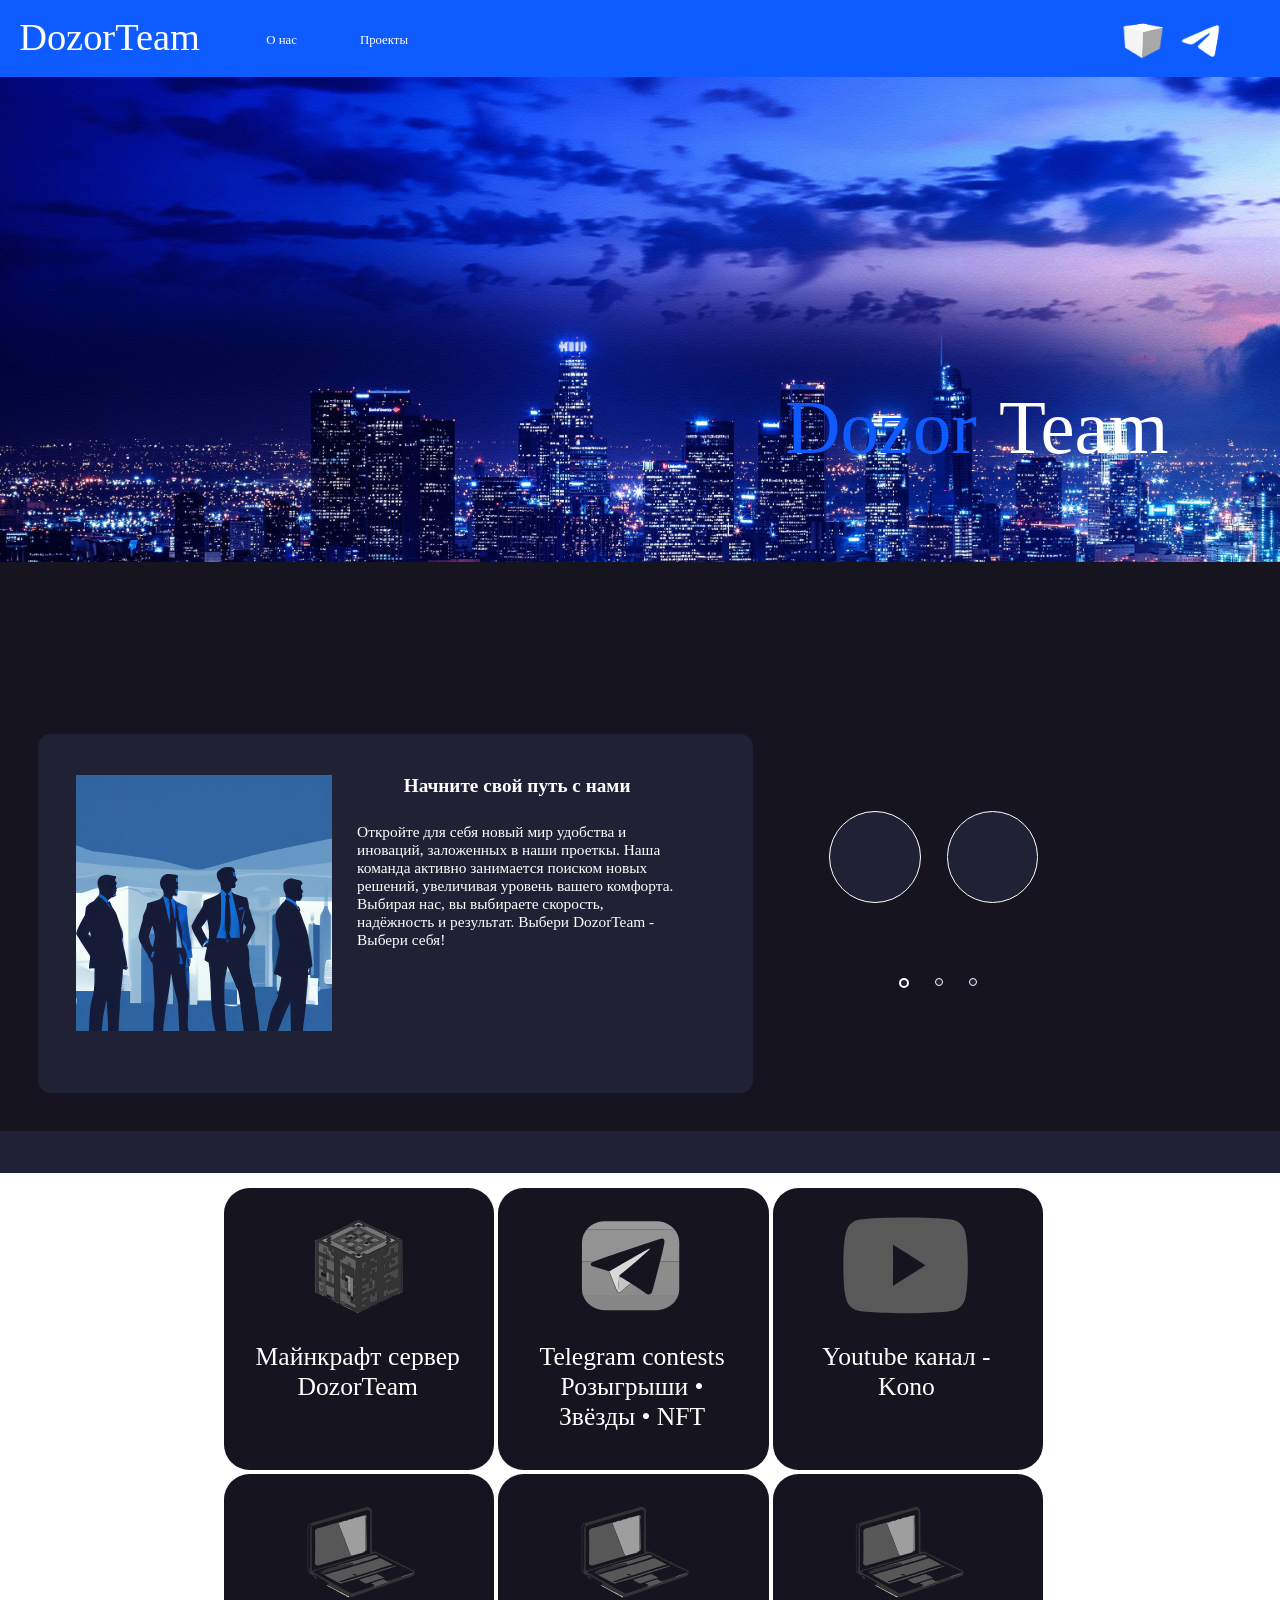
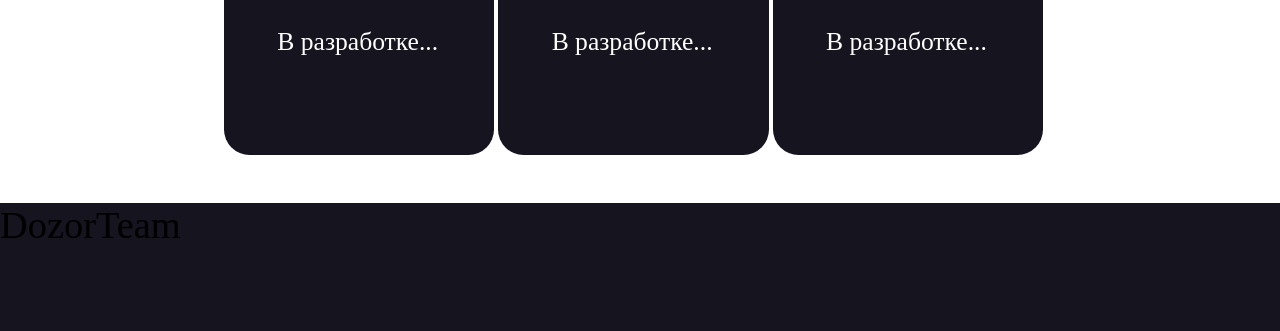
==== index.html @ d9e60469 "Rename dozor_main.html to index.html" ====
<!DOCTYPE html>
<html lang="ru">
<head>
    <meta charset="UTF-8">
    <meta name="viewport" content="widht=device-widht, initial-scale=1.0">
    <title>DozorTeam</title>
    <link rel="stylesheet" href="style.css">
    <script src="scripto.js"></script>

</head>

<body>
    <div id="head">
        <p id="coma">.</p>
        <div id="name"><p id="main_name">DozorTeam</p></div>
        <div id="us"><p id="head_txt">О нас</p></div>
        <div id="prjkts"><p id="head_txt">Проекты</p></div>
        <div id="tg"><img id="tg_pic" src="tg.png" alt=""></div>
        <div id="minecrafto"><img id="mino_pic" src="mino.svg" alt=""></div>
    </div>
    <article id="Empier">



        <p id="doz_t">Dozor</text><text id="d_team">Team</p>


    </article>

    <article class="posts">

        <div id="headline"><text>Корпорация — начинается с тебя</text></div>
        




        <div id="pics"> 

            <div class="about_us">
                 <div id="coma">.</div>
                <div id="pic_text">

                    <div id="pic">
                        <img id="blya" src="pic1.jpg" alt="">
                    </div>
                    <div id="text_about">
                        <div id="pre">Начните свой путь с нами</div>
                        <p id="general">Откройте для себя новый мир удобства и иноваций, заложенных в наши проеткы. Наша команда активно занимается поиском новых решений, увеличивая уровень вашего комфорта. Выбирая нас, вы выбираете скорость, надёжность и результат. Выбери DozorTeam - Выбери себя!</p>
                    </div>

                </div>

            </div>


            <div id="choose_page">
                <div id="circle_1">
                    <p id="f"> .</p>
                    
                    <text id="text_1"><<</text>
                </div>
                <div id="circle_2">
                    <p id="f"> .</p>
                    
                    <text id="text_1">>></text>
                </div>
                <div id="block_O">
                    <div id="small_1O" class="small_12O"></div>
                    <div id="small_2O" class="small_22O"></div>
                    <div id="small_3O" class="small_32O"></div>
                </div>
            </div>
        </div>
        <div id="projects">Наши проеткы</div>
    </article>
    <div id="second_place">
        <div id="coma">.</div>
        <div id="our_projects">
            <div id="project1" class="projects">
                <div class="svg_txt">
                    <div class="project_icons"><img class="size_svg" src="minecraft.svg" alt=""></div>
                    <div id="project_txt"><p id="txt_txt">Майнкрафт сервер DozorTeam</p></div>
                </div>
            </div>
            <div id="project2" class="projects">
                <div class="svg_txt">
                    <div class="project_icons"><img class="size_svg" src="tgcont.svg" alt=""></div>
                    <div id="project_txt"><p id="txt_txt">Telegram contests Розыгрыши • Звёзды • NFT</p></div>
                </div>
            </div>
            <div id="project3" class="projects">
                <div class="svg_txt">
                    <div class="project_icons"><img class="size_svg" src="kono.svg" alt=""></div>
                    <div id="project_txt"><p id="txt_txt">Youtube канал - Kono</p></div>
                </div>
            </div>
            <div id="project4" class="projects">
                <div class="svg_txt">
                    <div class="project_icons"><img class="size_svg" src="laptop.svg" alt=""></div>
                    <div id="project_txt"><p id="txt_txt">В разработке...</p></div>
                </div>
            </div>
            <div id="project5" class="projects">
                <div class="svg_txt">
                    <div class="project_icons"><img class="size_svg" src="laptop.svg" alt=""></div>
                    <div id="project_txt"><p id="txt_txt">В разработке...</p></div>
                </div>
            </div>
            <div id="project6" class="projects">
                <div class="svg_txt">
                    <div class="project_icons"><img class="size_svg" src="laptop.svg" alt=""></div>
                    <div id="project_txt"><p id="txt_txt">В разработке...</p></div>
                </div>
            </div>
        </div>
        <footer>DozorTeam</footer>
    </div>
    


    <script>
const txt = document.querySelector(".posts");


window.addEventListener('scroll', e => {
  if (pageYOffset >= 250) {
    txt.classList.add("op");
  } else {
    txt.classList.remove("op");
  }
});


var but_1 = document.querySelector("#circle_1");
var but_2 = document.querySelector("#circle_2");
var myIMG = document.querySelector("#blya");
var head_text = document.querySelector("#pre");
var general_text = document.querySelector("#general");

var varian_1 = ["Начните свой путь с нами", "Откройте для себя новый мир удобства и иноваций, заложенных в наши проеткы. Наша команда активно занимается поиском новых решений, увеличивая уровень вашего комфорта. Выбирая нас, вы выбираете скорость, надёжность и результат. Выбери DozorTeam - Выбери себя!"];
var varian_2 = ["ты залупа ебаная", "мегакорпорации дозортим похуй на своих клиентов, вот у команды специалистов будто нет работы на клиентов работать. Пошёл ты на хуй, хуй старый!"];
var varian_3 = ["Пошёл ты на хуй", "Пососи хуйца, ты, позорный хуй. Иди мамке по дому помоги, а не в игрушки тут играй и не в телеграмме свои звёзды покупай по 5 копеек. Чтоб тебе пусто было. Настоящие развитие начинается там - где ты идёшь нахуй!"];


var point1 = document.querySelector("#small_1O")
var point2 = document.querySelector("#small_2O")
var point3 = document.querySelector("#small_3O")

point2.classList.remove("small_22O");
point3.classList.remove("small_32O");



but_2.onclick = function() {
    var mySRC = myIMG.getAttribute("src");
    if (mySRC === "pic1.jpg") {
myIMG.setAttribute("src", "pic2.jpg");
point1.classList.remove("small_12O");
point2.classList.add("small_22O");
head_text.textContent = varian_2[0];
general_text.textContent = varian_2[1];
    } else if ((mySRC === "pic2.jpg")){
myIMG.setAttribute("src", "pic3.jpg");
point2.classList.remove("small_22O");
point3.classList.add("small_32O");
head_text.textContent = varian_3[0];
general_text.textContent = varian_3[1];
    } else {
myIMG.setAttribute("src", "pic1.jpg");
point3.classList.remove("small_32O");
point1.classList.add("small_12O");
head_text.textContent = varian_1[0];
general_text.textContent = varian_1[1];
    };
};

but_1.onclick = function() {
    var mySRC = myIMG.getAttribute("src");
    if (mySRC === "pic1.jpg") {
myIMG.setAttribute("src", "pic3.jpg");
point1.classList.remove("small_12O");
point3.classList.add("small_32O");
head_text.textContent = varian_3[0];
general_text.textContent = varian_3[1];
    } else if ((mySRC === "pic3.jpg")){
myIMG.setAttribute("src", "pic2.jpg");
point3.classList.remove("small_32O");
point2.classList.add("small_22O");
head_text.textContent = varian_2[0];
general_text.textContent = varian_2[1];
    } else {
myIMG.setAttribute("src", "pic1.jpg");
point2.classList.remove("small_22O");
point1.classList.add("small_12O");
head_text.textContent = varian_1[0];
general_text.textContent = varian_1[1];
    };
};




</script>
</body>

</html>
---- style.css ----
body {
    background-image: url(sky.jpg);
    background-attachment: fixed;
    background-size: cover;
    padding: 0%;
    margin: 0%;
    position: relative;
    box-sizing: border-box;
    aspect-ratio:initial;
    user-select:none;
    font-family: Calibri;
}

#head {

    width: 100%;
    height: 6vw;
    background-color: rgb(14, 91, 255);
    position: fixed;
    top: 0;
}
#name {
    height: 4.5vw;
    width: 15%;
    float: left;
}
#main_name {
    font-family: Calibri;
    font-size: 3vw;
    color: white;
    margin-left: 1.5vw;
    margin-top: 0.3vw;
}
#us {
    height: 4.5vw;
    width: 8%;
    float: left;
    margin-left: 3vw;
}
#prjkts {
    height: 4.5vw;
    width: 8%;
    float: left;
}
#head_txt {
    color: #ffffff;
    font-size: 1vw;
    text-align: center;
    margin-top: 1.7vw;
}
#head_txt:hover {
    color: #ffffff;
    font-size: 1.3vw;
    text-align: center;
    margin-top: 1.3vw;

}
#tg {
    height: 4.5vw;
    width: 4.5vw;
    float: right;
    margin-right: 4vw;
}
#tg_pic {
    width: 4vw;
    height: 4vw;
    margin: 0.3vw;

}
#tg_pic:hover {
    width: 3.5vw;
    height: 3.5vw;
    margin: 0.5vw;

}

#minecrafto {
    height: 4.5vw;
    width: 4.5vw;
    float: right;
}
#mino_pic {
    width: 4vw;
    height: 4vw;
    margin: 0.3vw;
}
#mino_pic:hover {
    width: 3.5vw;
    height: 3.5vw;
    margin: 0.5vw;
}





#Empier {

    text-align: end;

}

#doz_t {
    color: rgb(14, 91, 255);
    font-family:Elephant;
    padding-left: 2%;
    padding-right: 2%;
    padding-top: 25%;
    font-size: 6vw;
    margin: 5%;
    padding-bottom: 0%;
    bottom: 0%;
}
#d_team {
    color: #ffffff;
    font-family: Elephant;
    padding-left: 2%;
    padding-right: 2%;
    padding-bottom: 0%;
    bottom: 0%;
}



.posts {

    box-sizing: border-box;
    background-color: #15141f;
    border: 0cap solid #ffffff;
    margin-top: 7%;
    box-sizing: border-box;
    height: 45vw;
    color: #15141f00;
    bottom: 0;


}

#headline {
    padding: 4vw;
    font-size: 2.2vw;
    font-family: Calibri;
    overflow: hidden;
}

.op {

    color: aliceblue;

}

#pics {

    margin: 3%;
    background-color: rgba(0, 255, 255, 0);
    height: 28vw;
    width: 93%;

}

.about_us {

    color: rgb(18, 20, 37);
    background-color: rgb(33, 33, 54);
    width: 60%;
    height: 28vw;
    border-radius: 1vw;
    float: left;

}

#coma {opacity: 0; font-size: 0.3vw;}


#pic_text {

    background-color: rgba(0, 0, 0, 0);
    width: 49vw;
    height: 20vw;
    margin: 2.9vw;
}
.about_us:hover {
    
    box-shadow: 4px 4px 8px rgb(255, 255, 255);
}

#pic {

    background-color: rgb(117, 117, 117);
    image-orientation: cover;
    width: 20vw;
    height: 20vw;
    float:left;
    
}
#blya {
    width: 20vw;
    height: 20vw;
}

#text_about {

    background-color: rgba(63, 52, 73, 0);
    height: 20vw;
    width: 29vw;
    float: left;
    font-family: Calibri;
    color:#ffffff ;
    

}

#pre {

    text-align: center;
    font-size: 1.5vw;
    font-weight: bold;

}

#general {

    margin: 2vw;
    font-size: 1.2vw;
}

#choose_page {

    width: 33%;
    height: 28vw;
    float: left;
}
#circle_1 {

    background-color: rgb(33, 33, 54);
    border: 0.1vw solid white;
    border-radius: 7vw;
    margin-top: 6vw;
    margin-right: 1vw;
    margin-left: 6vw;
    width: 7vw;
    height: 7vw;
    float: left;

}
#circle_1:hover {
    border: 0.2vw solid white;
}
#circle_2:hover {
    border: 0.2vw solid white;
}

#f {opacity: 0}
#text_1 {
    margin: 1.8vw;
    font-size: 3vw;
    font-weight: bold;
    position: static;
}
#circle_2 {

    background-color: rgb(33, 33, 54);
    border: 0.1vw solid white;
    border-radius: 7vw;
    margin-top: 6vw;
    margin-right: 6vw;
    margin-left: 1vw;
    width: 7vw;
    height: 7vw;
    float: left;
    

}



#block_O {


    margin-bottom: 0;
    margin-left: 10.4vw;
    height: 2vw;
    width: 10vw;
    position: absolute;
    margin-top: 14vw;

}
#small_1O {

    background-color: rgb(33, 33, 54);
    height: 0.5vw;
    width: 0.5vw;
    border: 0.1vw solid white;
    border-radius: 0.5vw;
    float: left;
    margin: 1vw;
    margin-top: 5vw;
}
#small_2O {
    float: left;
    background-color: rgb(33, 33, 54);
    height: 0.5vw;
    width: 0.5vw;
    border: 0.1vw solid white;
    border-radius: 0.5vw;
    margin: 1vw;
    margin-top: 5vw;
}
#small_3O {
    float: left;
    background-color: rgb(33, 33, 54);
    height: 0.5vw;
    width: 0.5vw;
    border: 0.1vw solid white;
    border-radius: 0.5vw;
    margin: 1vw;
    margin-top: 5vw;
}
.small_12O {

    background-color: rgb(33, 33, 54);
    height: 0.5vw;
    width: 0.5vw;
    border: 0.2vw solid white !important;
    border-radius: 0.5vw;
    float: left;
    margin: 1vw;
    margin-top: 5vw;
}
.small_22O {
    float: left;
    background-color: rgb(33, 33, 54);
    height: 0.5vw;
    width: 0.5vw;
    border: 0.2vw solid white !important;
    border-radius: 0.5vw;
    margin: 1vw;
    margin-top: 5vw;
}
.small_32O {
    float: left;
    background-color: rgb(33, 33, 54);
    height: 0.5vw;
    width: 0.5vw;
    border: 0.2vw solid white !important;
    border-radius: 0.5vw;
    margin: 1vw;
    margin-top: 5vw;
}
#projects {
    background-color: rgb(33, 33, 54);
    font-size: 2.8vw;
    text-align: center;
    font-family: Calibri;

}



#second_place {

    width: 100%;
    height: 48vw;
    top: 0;
}

#our_projects {

    width: 64%;
    height: 45vw;
    margin-top: 2.65vw;
    margin-bottom: 4vw;
    margin-left: 17.5vw;
    
}

.projects {
    background-color: #15141f;
    border-radius: 2vw;

}

.projects:hover {box-shadow: 2px 2px 6px #ffffff;}

#project1 {
    height: 22vw;
    width: 33%;
    float: left;
    margin-right: 0.495%;
    margin-bottom: 0.3vw;
    margin-top: 1vw;
    
}
#project2 {
    height: 22vw;
    width: 33%;
    float: left;
    margin-right: 0.495%;
    margin-bottom: 0.3vw;
    margin-top: 1vw;
}
#project3 {
    height: 22vw;
    width: 33%;
    float: left;
    margin-bottom: 0.3vw;
    margin-top: 1vw;
}
#project4 {
    height: 22vw;
    width: 33%;
    float: left;
    margin-right: 0.495%;
    margin-bottom: 0.3vw;
}
#project5 {
    height: 22vw;
    width: 33%;
    float: left;
    margin-right: 0.495%;
    margin-bottom: 0.3vw;
}
#project6 {
    height: 22vw;
    width: 33%;
    float: left;
    margin-bottom: 0.3vw;
}

.svg_txt {

    margin: 2vw;
    width: 80%;
    height: 18vw;

}
.project_icons {

    width: 100%;
    height: 8vw;
    
}
.size_svg {
    width: 100%;
    height: 8vw;
}

.project_txt {

    width: 100%;
    height: 10vw;
    background-color: lightskyblue;

}
#txt_txt {

    color: #ffffff;
    font-family: Calibri;
    font-size: 2vw;
    text-align: center;

}




footer {
    background-color: #15141f;
    width: 100%;
    height: 10vw;
    color:black;
    text-align: left;
    font-size: 3vw;
}
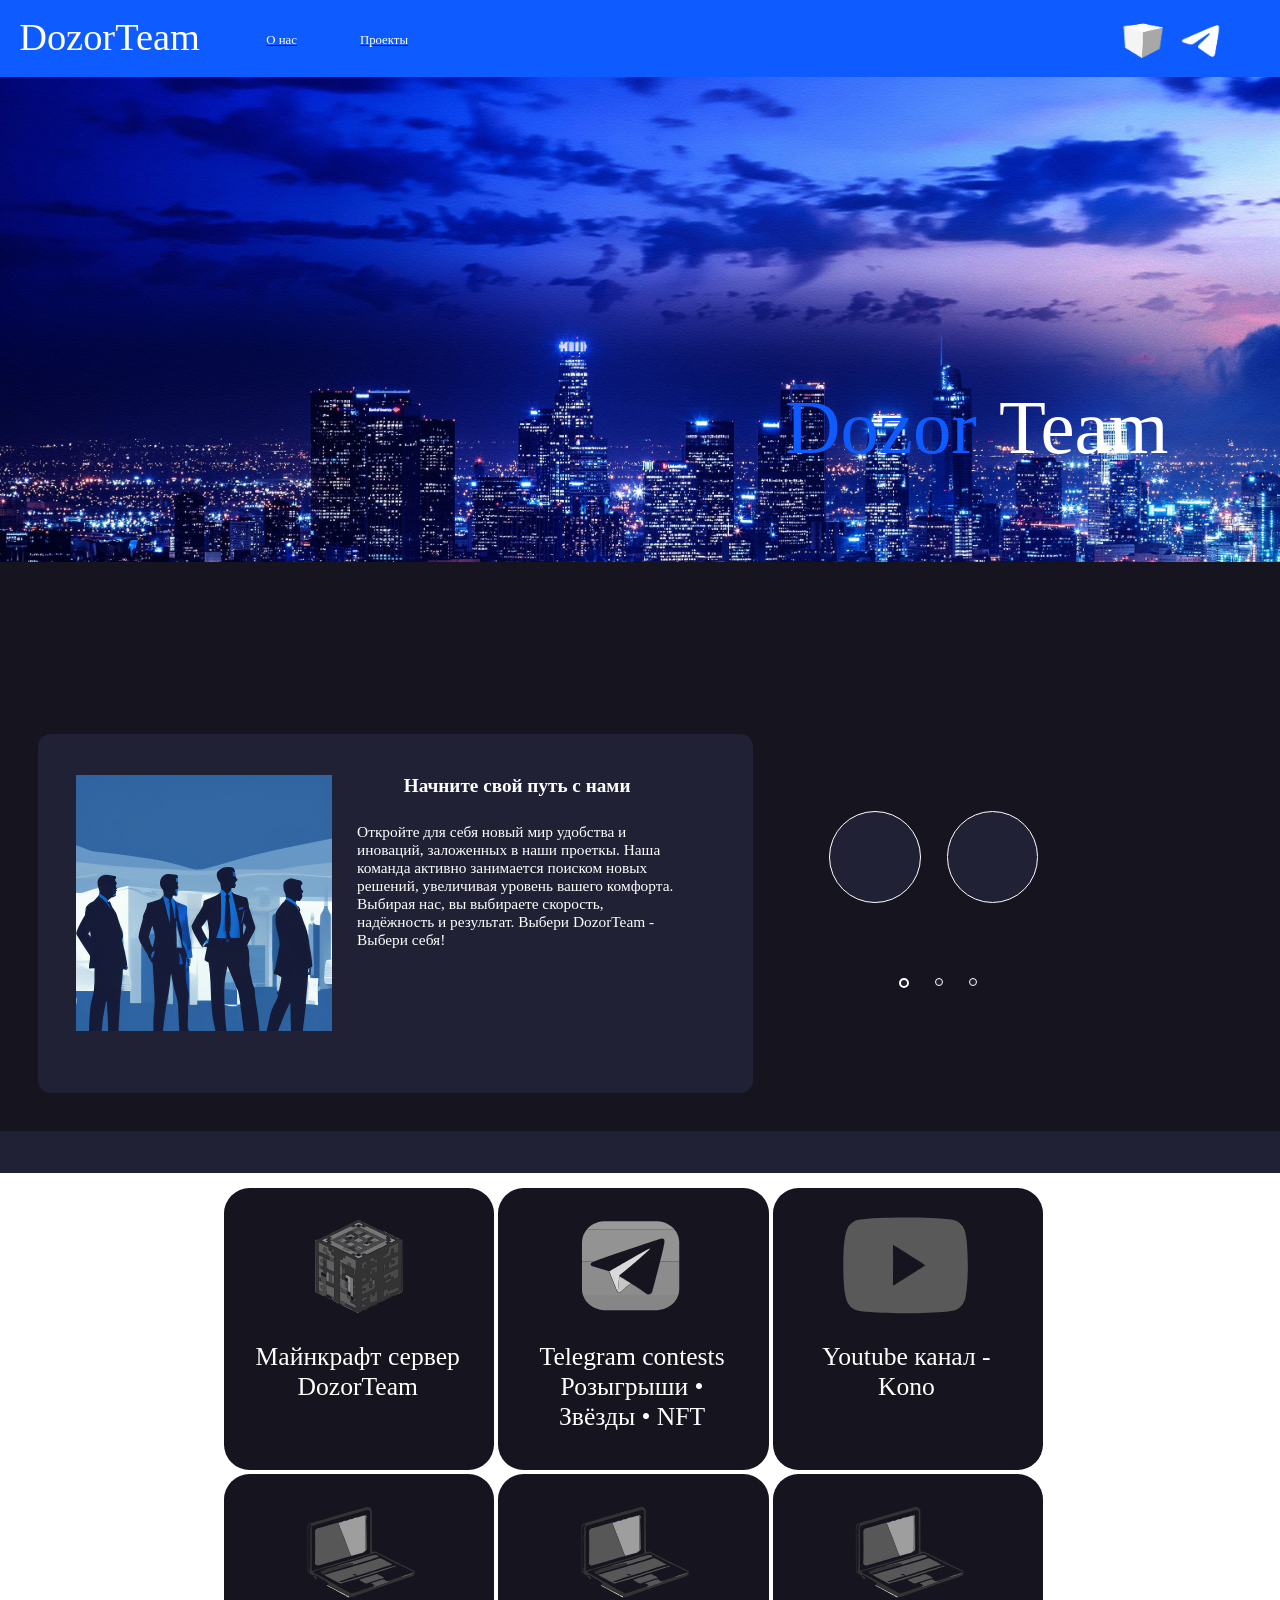
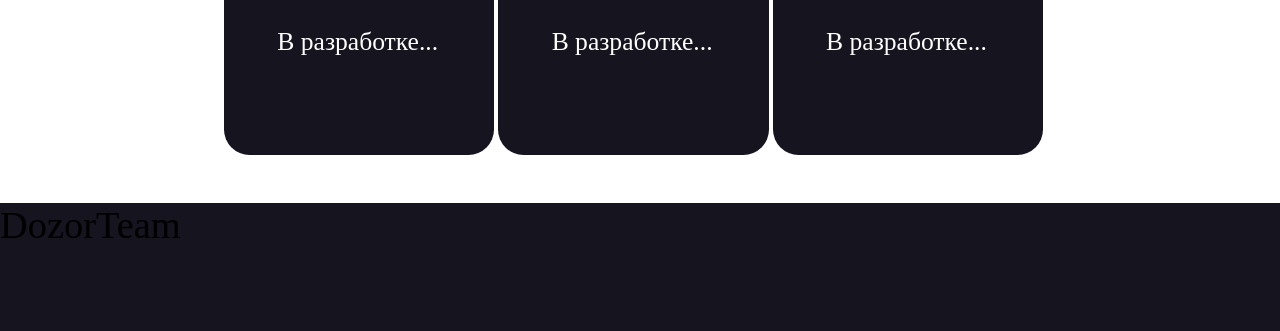
==== commit 3909a14f: "Update index.html" ====
--- a/index.html
+++ b/index.html
@@ -13,8 +13,8 @@
     <div id="head">
         <p id="coma">.</p>
         <div id="name"><p id="main_name">DozorTeam</p></div>
-        <div id="us"><p id="head_txt">О нас</p></div>
-        <div id="prjkts"><p id="head_txt">Проекты</p></div>
+        <div id="us"><a href="#headline"><p id="head_txt">О нас</p></a></div>
+        <div id="prjkts"><a href="#small_3O"><p id="head_txt">Проекты</p></a></div>
         <div id="tg"><img id="tg_pic" src="tg.png" alt=""></div>
         <div id="minecrafto"><img id="mino_pic" src="mino.svg" alt=""></div>
     </div>
@@ -56,14 +56,10 @@
 
             <div id="choose_page">
                 <div id="circle_1">
-                    <p id="f"> .</p>
-                    
-                    <text id="text_1"><<</text>
+                    <div id="tringle_1"></div>
                 </div>
                 <div id="circle_2">
-                    <p id="f"> .</p>
-                    
-                    <text id="text_1">>></text>
+                    <div id="tringle_2"></div>
                 </div>
                 <div id="block_O">
                     <div id="small_1O" class="small_12O"></div>
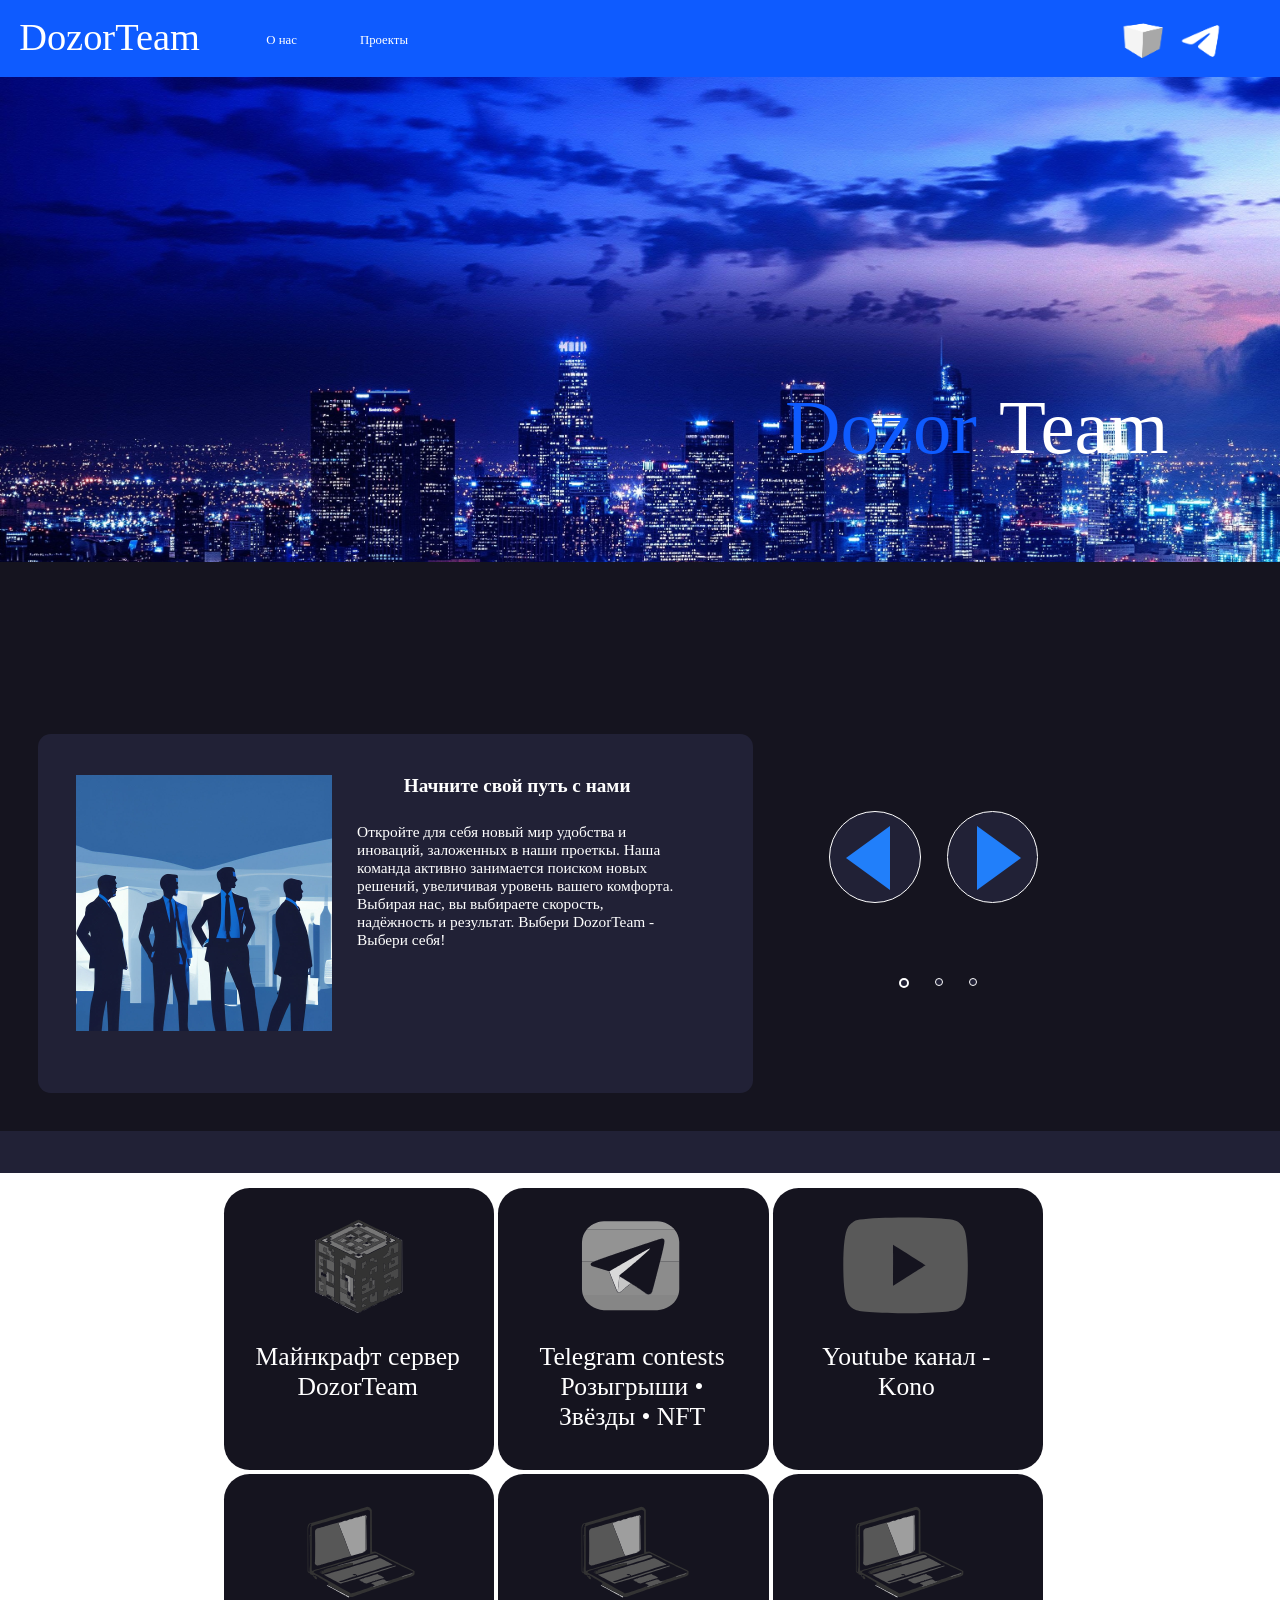
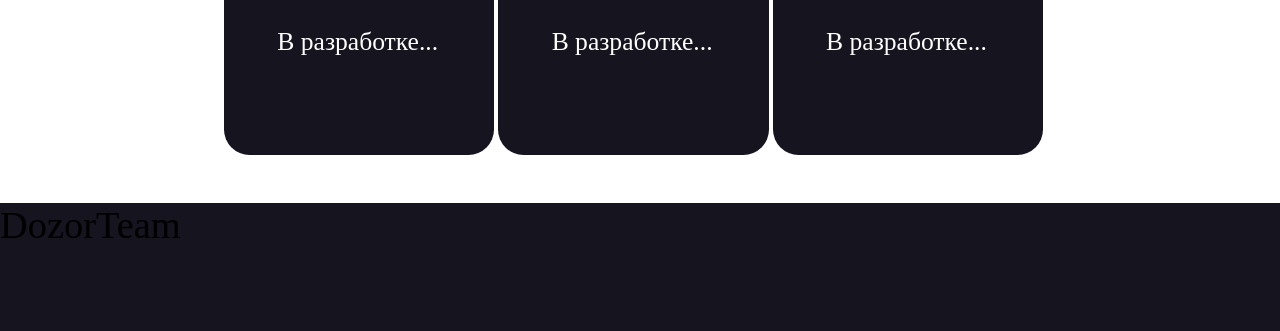
==== commit 3675bcf6: "Update index.html" ====
--- a/index.html
+++ b/index.html
@@ -10,6 +10,15 @@
 </head>
 
 <body>
+
+
+    <div id="orientation-warning" style="display: none;">
+        <div class="warning-content">
+            <h2>Пожалуйста, переверните устройство</h2>
+            <p>Наш сайт оптимизирован для горизонтальной ориентации.</p>
+        </div>
+    </div>
+
     <div id="head">
         <p id="coma">.</p>
         <div id="name"><p id="main_name">DozorTeam</p></div>
@@ -194,6 +203,19 @@
     };
 };
 
+function checkOrientation() {
+    const warning = document.getElementById('orientation-warning');
+    // Проверка: если высота больше ширины — значит вертикально
+    if (window.innerHeight > window.innerWidth) {
+        warning.style.display = 'flex';
+    } else {
+        warning.style.display = 'none';
+    }
+}
+
+window.addEventListener("resize", checkOrientation);
+window.addEventListener("orientationchange", checkOrientation);
+checkOrientation(); // Запуск при загрузке
 
 
 
--- a/style.css
+++ b/style.css
@@ -36,25 +36,32 @@
     width: 8%;
     float: left;
     margin-left: 3vw;
+
 }
 #prjkts {
     height: 4.5vw;
     width: 8%;
     float: left;
+
 }
 #head_txt {
     color: #ffffff;
     font-size: 1vw;
     text-align: center;
     margin-top: 1.7vw;
+
 }
 #head_txt:hover {
     color: #ffffff;
-    font-size: 1.3vw;
+    font-size: 1.1vw;
     text-align: center;
-    margin-top: 1.3vw;
-
-}
+    margin-top: 1.65vw;
+}
+
+a {
+    text-decoration: none ;
+}
+
 #tg {
     height: 4.5vw;
     width: 4.5vw;
@@ -181,7 +188,7 @@
 }
 .about_us:hover {
     
-    box-shadow: 4px 4px 8px rgb(255, 255, 255);
+    box-shadow: 0.1vw 0.1vw 0.2vw rgb(255, 255, 255);
 }
 
 #pic {
@@ -250,13 +257,6 @@
     border: 0.2vw solid white;
 }
 
-#f {opacity: 0}
-#text_1 {
-    margin: 1.8vw;
-    font-size: 3vw;
-    font-weight: bold;
-    position: static;
-}
 #circle_2 {
 
     background-color: rgb(33, 33, 54);
@@ -268,9 +268,44 @@
     width: 7vw;
     height: 7vw;
     float: left;
-    
-
-}
+}
+
+#tringle_2 {
+    
+    width: 0;
+    height: 0;
+    border-top: 2.5vw solid transparent;
+    border-bottom: 2.5vw solid transparent;
+    border-left: 3.5vw solid #217ffa; /* цвет треугольника */
+    border-right: 0 solid transparent;
+    position: static;
+    margin-top: 1.05vw;
+    margin-left: 2.3vw;
+}
+#tringle_1 {
+    
+    width: 0;
+    height: 0;
+    border-top: 2.5vw solid transparent;
+    border-bottom: 2.5vw solid transparent;
+    border-right: 3.5vw solid #217ffa; /* цвет треугольника */
+    border-left: 0 solid transparent;
+    position: static;
+    margin-top: 1.05vw;
+    margin-left: 1.2vw;
+}
+
+
+
+#f {opacity: 0}
+#text_1 {
+    margin: 1.8vw;
+    margin-top: 0;
+    font-size: 3vw;
+    font-weight: bold;
+    position: absolute;
+}
+
 
 
 
@@ -380,7 +415,7 @@
 
 }
 
-.projects:hover {box-shadow: 2px 2px 6px #ffffff;}
+.projects:hover {box-shadow: 0.1vw 0.1vw 0.2vw rgb(255, 255, 255)}
 
 #project1 {
     height: 22vw;
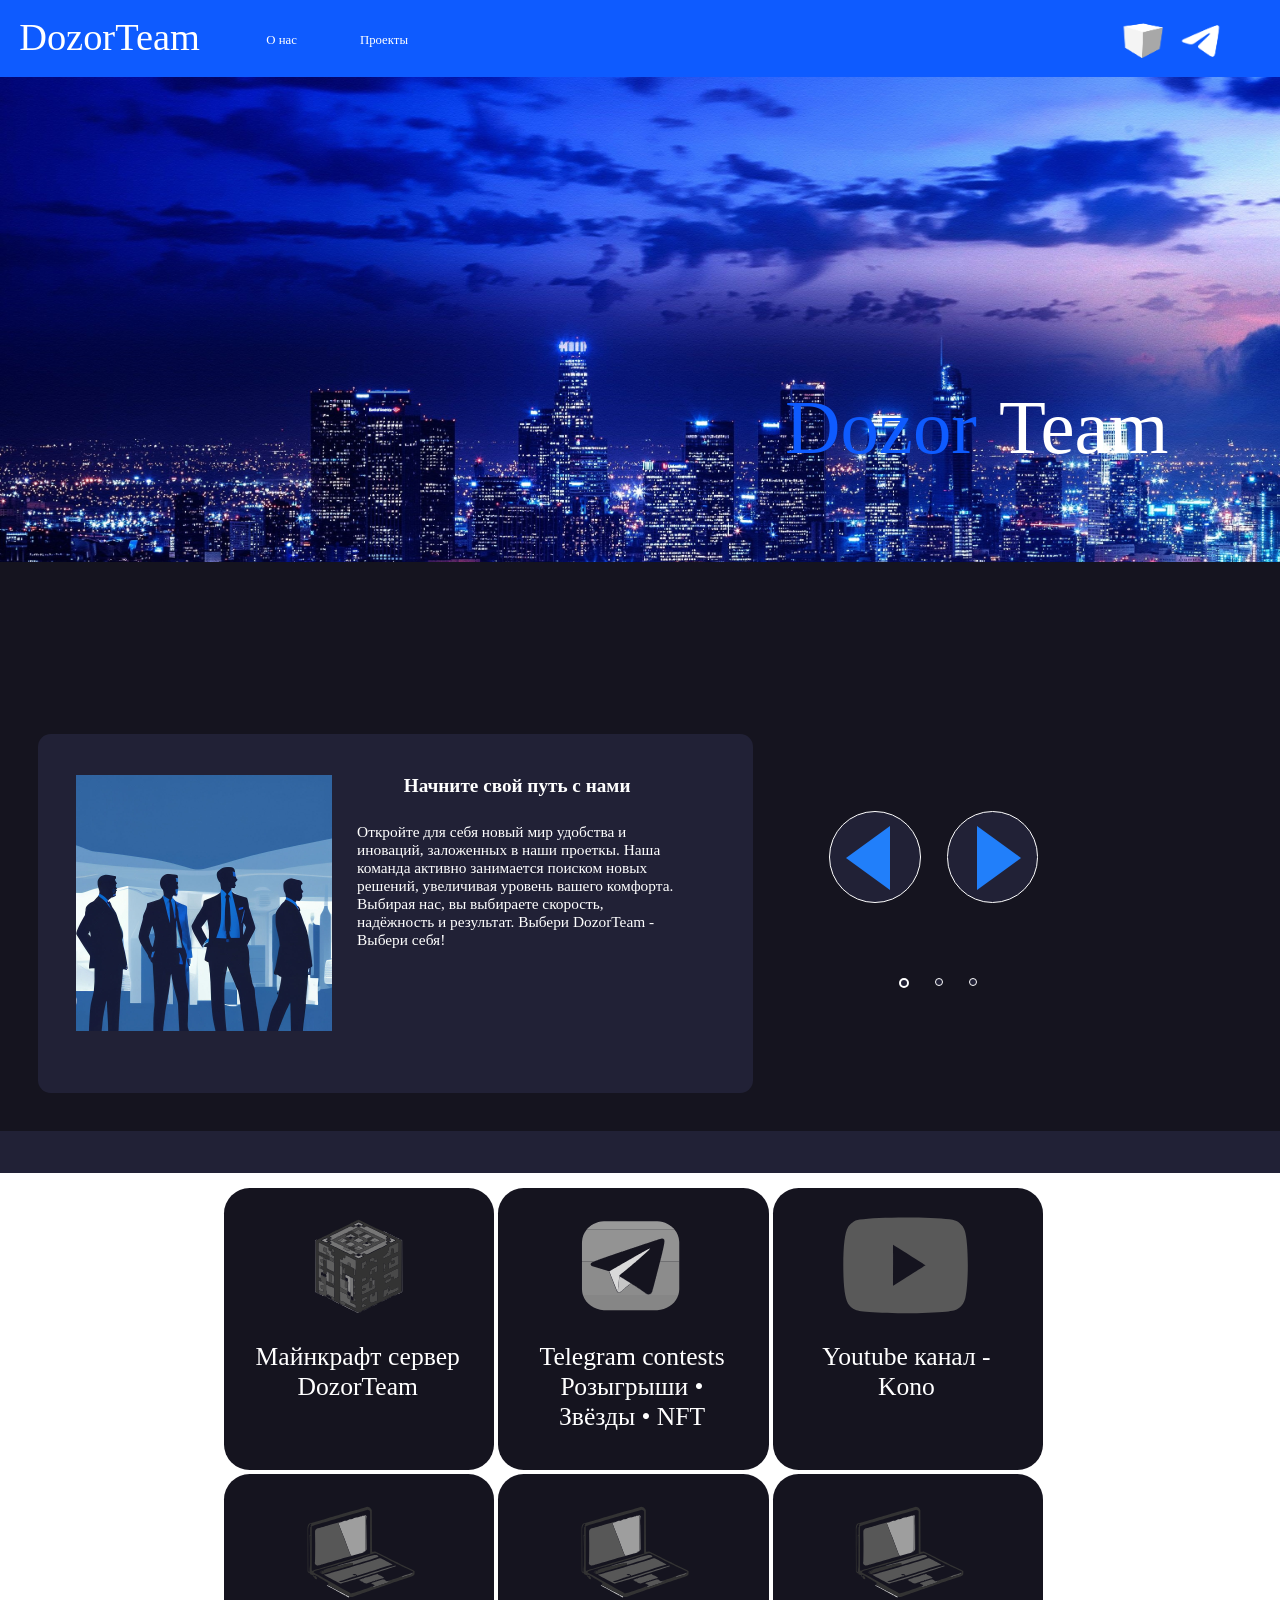
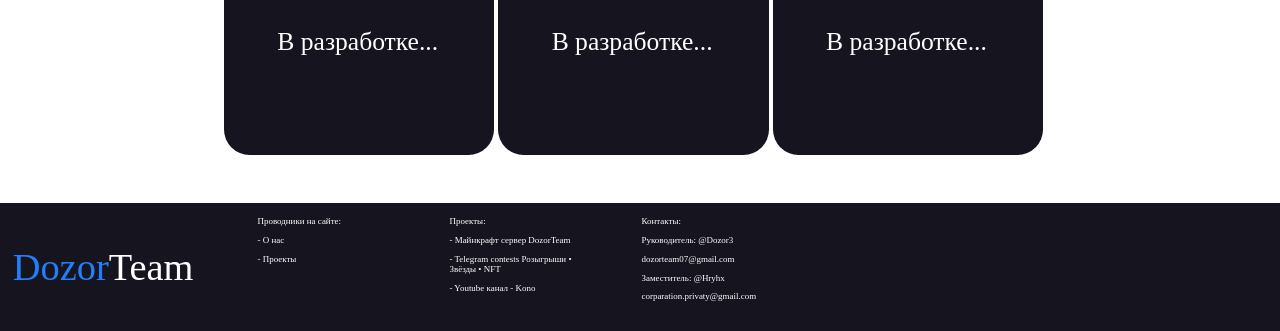
==== commit 41766800: "Update index.html" ====
--- a/index.html
+++ b/index.html
@@ -21,7 +21,7 @@
 
     <div id="head">
         <p id="coma">.</p>
-        <div id="name"><p id="main_name">DozorTeam</p></div>
+        <div id="name"><a href="#Empier"><p id="main_name">DozorTeam</p></a></div>
         <div id="us"><a href="#headline"><p id="head_txt">О нас</p></a></div>
         <div id="prjkts"><a href="#small_3O"><p id="head_txt">Проекты</p></a></div>
         <div id="tg"><img id="tg_pic" src="tg.png" alt=""></div>
@@ -51,7 +51,7 @@
                 <div id="pic_text">
 
                     <div id="pic">
-                        <img id="blya" src="pic1.jpg" alt="">
+                        <img id="blya" src="pic1.jpg" alt="photo">
                     </div>
                     <div id="text_about">
                         <div id="pre">Начните свой путь с нами</div>
@@ -119,7 +119,28 @@
                 </div>
             </div>
         </div>
-        <footer>DozorTeam</footer>
+        <footer>
+            <div id="coma">.</div>
+            <div id="logo_foot"><text id="color_blue_foot">Dozor</text><text id="color_white_foot">Team</text></div>
+            <div id="page_info_foot">
+                <p>Проводники на сайте:</p>
+                <a href="#headline"><p>- О нас</p></a>
+                <a href="#small_3O"><p>- Проекты</p></a>
+            </div>
+            <div id="projects_foot">
+                <p>Проекты:</p>
+                <p>- Майнкрафт сервер DozorTeam</p>
+                <p>- Telegram contests Розыгрыши • Звёзды • NFT</p>
+                <p>- Youtube канал - Kono</p>
+            </div>
+            <div id="contacts">
+                <p>Контакты:</p>
+                <p>Руководитель: @Dozor3</p>
+                <p>	dozorteam07@gmail.com</p>
+                <p>Заместитель: @Hryhx</p>
+                <p>corparation.privaty@gmail.com</p>
+            </div>
+        </footer>
     </div>
     
 
@@ -144,8 +165,8 @@
 var general_text = document.querySelector("#general");
 
 var varian_1 = ["Начните свой путь с нами", "Откройте для себя новый мир удобства и иноваций, заложенных в наши проеткы. Наша команда активно занимается поиском новых решений, увеличивая уровень вашего комфорта. Выбирая нас, вы выбираете скорость, надёжность и результат. Выбери DozorTeam - Выбери себя!"];
-var varian_2 = ["ты залупа ебаная", "мегакорпорации дозортим похуй на своих клиентов, вот у команды специалистов будто нет работы на клиентов работать. Пошёл ты на хуй, хуй старый!"];
-var varian_3 = ["Пошёл ты на хуй", "Пососи хуйца, ты, позорный хуй. Иди мамке по дому помоги, а не в игрушки тут играй и не в телеграмме свои звёзды покупай по 5 копеек. Чтоб тебе пусто было. Настоящие развитие начинается там - где ты идёшь нахуй!"];
+var varian_2 = ["Заголовок_2", "ТЕКСТ_2"];
+var varian_3 = ["Заголовок_3", "ТЕКСТ_3"];
 
 
 var point1 = document.querySelector("#small_1O")
--- a/style.css
+++ b/style.css
@@ -11,6 +11,18 @@
     font-family: Calibri;
 }
 
+#orientation-warning {
+    position: fixed;
+    top: 0; left: 0; width: 100vw; height: 100vh;
+    background: #121212; /* Твой темный цвет */
+    color: white;
+    z-index: 9999;
+    display: flex;
+    justify-content: center;
+    align-items: center;
+    text-align: center;
+}
+
 #head {
 
     width: 100%;
@@ -60,6 +72,7 @@
 
 a {
     text-decoration: none ;
+    color: #ffffff;
 }
 
 #tg {
@@ -496,9 +509,6 @@
 
 }
 
-
-
-
 footer {
     background-color: #15141f;
     width: 100%;
@@ -506,4 +516,62 @@
     color:black;
     text-align: left;
     font-size: 3vw;
-}
+    bottom: 0%;
+}
+
+
+
+
+#logo_foot {
+max-width: 30%;
+height: 6.65vw;
+font-family:Elephant;
+padding-top: 3vw;
+padding-left: 1vw;
+float: left;
+
+
+}
+
+#color_blue_foot {
+color: #217ffa;
+}
+#color_white_foot{
+color: #ffffff;
+}
+
+#page_info_foot {
+    width: 10%;
+    height: 9.65vw;
+    /*background-color: aqua; */
+    float: left;
+    color: #ffffff;
+    font-size: 0.7vw;
+    font-family: Calibri;
+    text-align: left;
+    margin-left: 5vw;
+}
+
+#projects_foot{
+    width: 10%;
+    height: 9.65vw;
+    /* background-color: coral; */
+    float: left;
+    color: #ffffff;
+    font-size: 0.7vw;
+    font-family: Calibri;
+    text-align: left;
+    margin-left: 5vw;
+}
+
+#contacts {
+    width: 10%;
+    height: 9.65vw;
+    float: left;
+    color: #ffffff;
+    font-size: 0.7vw;
+    font-family: Calibri;
+    text-align: left;
+    margin-left: 5vw;
+
+}
